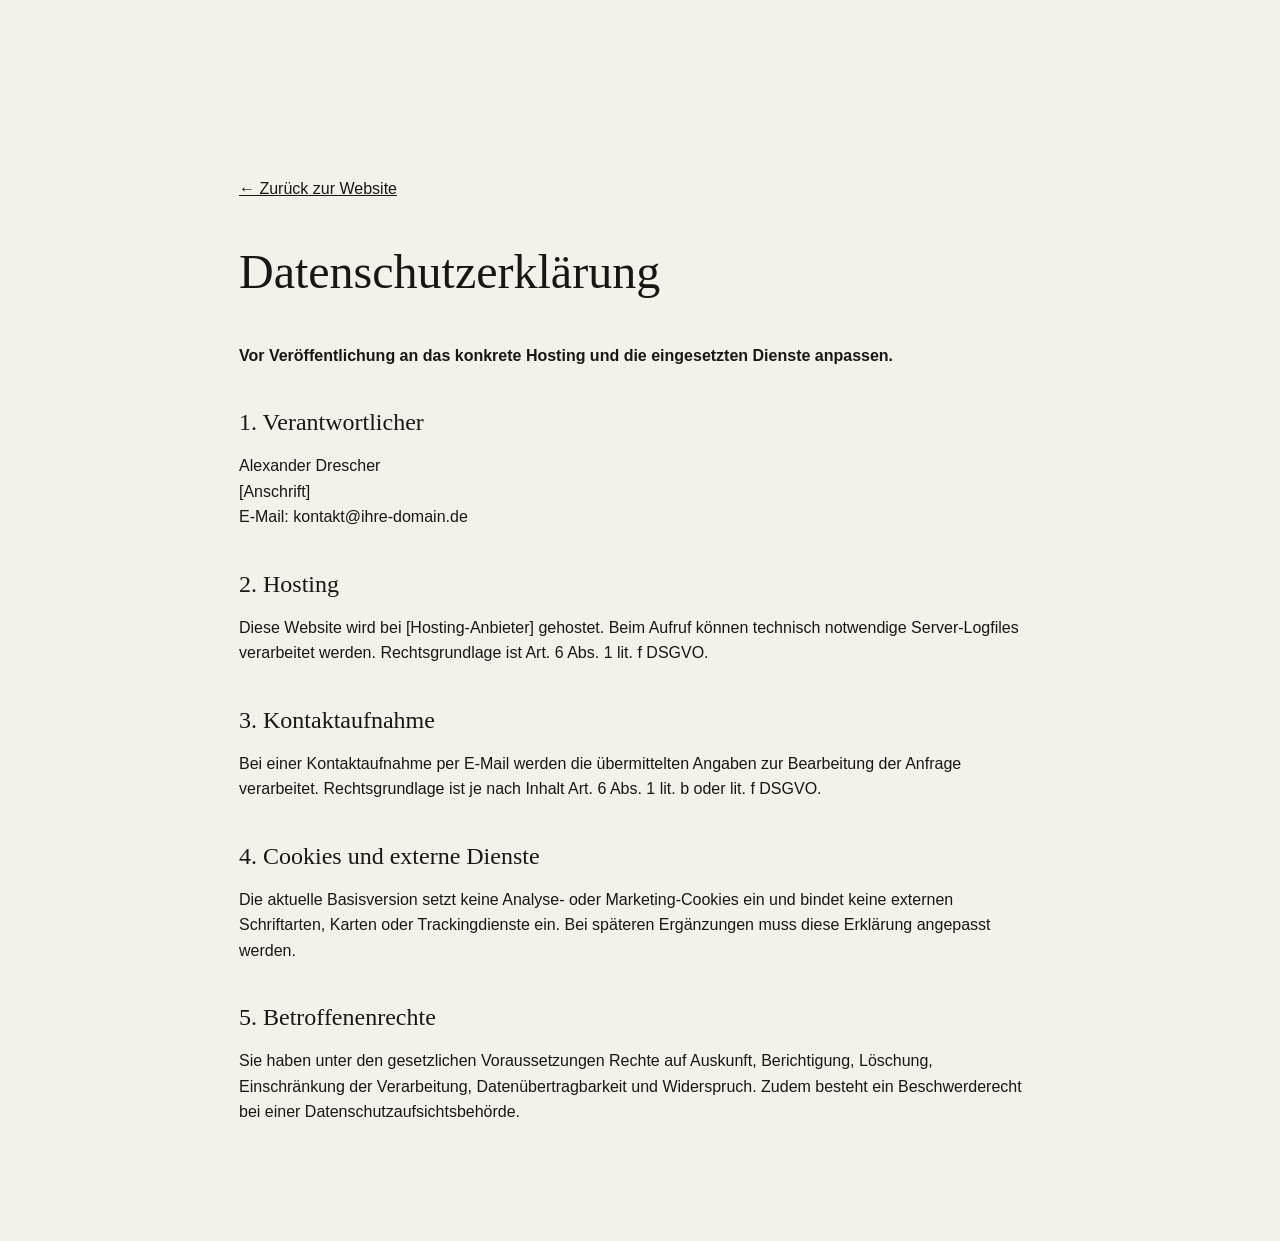
==== datenschutz.html @ 4727dc69 "Add files via upload" ====
<!DOCTYPE html>
<html lang="de">
<head>
  <meta charset="UTF-8">
  <meta name="viewport" content="width=device-width, initial-scale=1.0">
  <title>Datenschutz | Alexander Drescher</title>
  <link rel="stylesheet" href="styles.css">
</head>
<body>
  <main class="legal-page">
    <p><a href="index.html">← Zurück zur Website</a></p>
    <h1>Datenschutzerklärung</h1>
    <p><strong>Vor Veröffentlichung an das konkrete Hosting und die eingesetzten Dienste anpassen.</strong></p>

    <h2>1. Verantwortlicher</h2>
    <p>
      Alexander Drescher<br>
      [Anschrift]<br>
      E-Mail: kontakt@ihre-domain.de
    </p>

    <h2>2. Hosting</h2>
    <p>
      Diese Website wird bei [Hosting-Anbieter] gehostet. Beim Aufruf können
      technisch notwendige Server-Logfiles verarbeitet werden. Rechtsgrundlage
      ist Art. 6 Abs. 1 lit. f DSGVO.
    </p>

    <h2>3. Kontaktaufnahme</h2>
    <p>
      Bei einer Kontaktaufnahme per E-Mail werden die übermittelten Angaben zur
      Bearbeitung der Anfrage verarbeitet. Rechtsgrundlage ist je nach Inhalt
      Art. 6 Abs. 1 lit. b oder lit. f DSGVO.
    </p>

    <h2>4. Cookies und externe Dienste</h2>
    <p>
      Die aktuelle Basisversion setzt keine Analyse- oder Marketing-Cookies ein
      und bindet keine externen Schriftarten, Karten oder Trackingdienste ein.
      Bei späteren Ergänzungen muss diese Erklärung angepasst werden.
    </p>

    <h2>5. Betroffenenrechte</h2>
    <p>
      Sie haben unter den gesetzlichen Voraussetzungen Rechte auf Auskunft,
      Berichtigung, Löschung, Einschränkung der Verarbeitung,
      Datenübertragbarkeit und Widerspruch. Zudem besteht ein Beschwerderecht
      bei einer Datenschutzaufsichtsbehörde.
    </p>
  </main>
</body>
</html>
---- styles.css ----
:root {
  --ink: #171816;
  --ink-soft: #2b2d29;
  --stone: #c9c2b5;
  --sand: #e9e4dc;
  --paper: #f4f1eb;
  --white: #fbfaf7;
  --line: rgba(23, 24, 22, 0.18);
  --accent: #a89678;
  --max: 1240px;
}

* { box-sizing: border-box; }
html { scroll-behavior: smooth; }
body {
  margin: 0;
  background: var(--paper);
  color: var(--ink);
  font-family: Arial, Helvetica, sans-serif;
  line-height: 1.6;
}
a { color: inherit; text-decoration: none; }
button, input, textarea { font: inherit; }
.sr-only {
  position: absolute; width: 1px; height: 1px; padding: 0; margin: -1px;
  overflow: hidden; clip: rect(0,0,0,0); white-space: nowrap; border: 0;
}

.site-header {
  position: fixed;
  z-index: 50;
  top: 0;
  left: 0;
  width: 100%;
  display: flex;
  align-items: center;
  justify-content: space-between;
  padding: 22px clamp(24px, 5vw, 72px);
  color: var(--white);
  background: linear-gradient(to bottom, rgba(15,16,14,.78), rgba(15,16,14,0));
  backdrop-filter: blur(2px);
}
.brand, .footer-brand {
  display: flex;
  align-items: center;
  gap: 13px;
  letter-spacing: .02em;
}
.brand strong, .footer-brand strong { display: block; font-size: .94rem; }
.brand small, .footer-brand small {
  display: block;
  opacity: .68;
  font-size: .68rem;
  letter-spacing: .11em;
  text-transform: uppercase;
}
.mini-monolith {
  display: block;
  width: 20px;
  height: 34px;
  background: currentColor;
  clip-path: polygon(20% 4%, 82% 0, 100% 92%, 14% 100%, 0 18%);
}
.navigation {
  display: flex;
  align-items: center;
  gap: 28px;
  font-size: .82rem;
  letter-spacing: .08em;
}
.navigation a { opacity: .78; }
.navigation a:hover { opacity: 1; }
.navigation .nav-cta {
  border: 1px solid rgba(255,255,255,.5);
  padding: 10px 17px;
  opacity: 1;
}
.menu-button { display: none; }

.hero {
  min-height: 100vh;
  display: grid;
  grid-template-columns: 1.05fr .95fr;
  background:
    radial-gradient(circle at 78% 42%, rgba(162,151,130,.12), transparent 28%),
    linear-gradient(125deg, #111210 0%, #20221f 56%, #111210 100%);
  color: var(--white);
  overflow: hidden;
  padding: 150px clamp(24px, 7vw, 110px) 70px;
}
.hero-copy {
  display: flex;
  flex-direction: column;
  justify-content: center;
  max-width: 700px;
  z-index: 2;
}
.eyebrow {
  margin: 0 0 24px;
  color: var(--accent);
  font-size: .72rem;
  letter-spacing: .22em;
  text-transform: uppercase;
}
.hero h1, h2 {
  margin: 0;
  font-family: Georgia, 'Times New Roman', serif;
  font-weight: 400;
  line-height: .96;
  letter-spacing: -.045em;
}
.hero h1 {
  font-size: clamp(4rem, 8vw, 8.4rem);
  max-width: 780px;
}
.hero-text {
  max-width: 570px;
  margin: 34px 0 38px;
  color: rgba(255,255,255,.72);
  font-size: clamp(1.05rem, 1.5vw, 1.28rem);
}
.hero-actions { display: flex; align-items: center; gap: 28px; flex-wrap: wrap; }
.button {
  display: inline-flex;
  align-items: center;
  justify-content: center;
  min-height: 50px;
  padding: 0 24px;
  border: 1px solid transparent;
  font-size: .82rem;
  letter-spacing: .07em;
}
.button-primary { background: var(--sand); color: var(--ink); }
.button-light { background: var(--white); color: var(--ink); }
.text-link { font-size: .84rem; color: rgba(255,255,255,.7); }
.text-link span { margin-left: 8px; }

.hero-visual { position: relative; min-height: 650px; }
.halo {
  position: absolute;
  width: 470px;
  height: 470px;
  border: 1px solid rgba(255,255,255,.08);
  border-radius: 50%;
  left: 50%;
  top: 44%;
  transform: translate(-50%, -50%);
}
.monolith {
  position: absolute;
  width: min(280px, 34vw);
  height: min(520px, 63vw);
  left: 50%;
  top: 48%;
  transform: translate(-50%, -50%) rotate(-1.5deg);
  background:
    linear-gradient(102deg, transparent 0 47%, rgba(255,255,255,.08) 48%, transparent 50%),
    linear-gradient(135deg, #393a35 0%, #141512 53%, #2b2c28 100%);
  clip-path: polygon(12% 3%, 79% 0, 98% 92%, 17% 100%, 1% 18%);
  box-shadow: 42px 50px 90px rgba(0,0,0,.5);
}
.monolith::after {
  content: "";
  position: absolute; inset: 0;
  background:
    radial-gradient(circle at 20% 25%, rgba(255,255,255,.05) 0 1px, transparent 2px),
    radial-gradient(circle at 70% 60%, rgba(255,255,255,.035) 0 1px, transparent 2px);
  background-size: 38px 31px, 43px 47px;
  opacity: .8;
}
.light-line {
  position: absolute;
  z-index: 2;
  left: 51%;
  top: 22%;
  width: 1px;
  height: 48%;
  background: linear-gradient(to bottom, transparent, rgba(227,217,196,.65), transparent);
  transform: rotate(3deg);
  box-shadow: 0 0 12px rgba(227,217,196,.35);
}
.water-line {
  position: absolute;
  left: 5%;
  right: 4%;
  height: 1px;
  background: rgba(255,255,255,.19);
  border-radius: 50%;
}
.water-line-one { top: 78%; transform: rotate(-1deg); }
.water-line-two { top: 81%; left: 18%; opacity: .45; }
.visual-caption {
  position: absolute;
  right: 2%;
  bottom: 2%;
  margin: 0;
  color: rgba(255,255,255,.45);
  font-family: Georgia, serif;
  font-size: .9rem;
  font-style: italic;
}

.statement {
  padding: clamp(90px, 14vw, 190px) clamp(24px, 10vw, 160px);
  background: var(--sand);
}
.statement p {
  max-width: 1020px;
  margin: 0 auto;
  font-family: Georgia, serif;
  font-size: clamp(2.1rem, 4.8vw, 5.3rem);
  line-height: 1.08;
  letter-spacing: -.04em;
}

.section { padding: clamp(90px, 12vw, 160px) clamp(24px, 7vw, 110px); }
.section-light { background: var(--paper); }
.section-heading { max-width: var(--max); margin: 0 auto 80px; }
.section-heading h2, .about h2, .contact h2 {
  font-size: clamp(2.8rem, 5.2vw, 5.7rem);
}
.two-column {
  max-width: var(--max);
  margin: 0 auto;
  display: grid;
  grid-template-columns: 1.1fr .9fr;
  gap: clamp(50px, 9vw, 150px);
}
.large-copy p {
  margin: 0;
  font-family: Georgia, serif;
  font-size: clamp(1.8rem, 3vw, 3.1rem);
  line-height: 1.22;
}
.body-copy { font-size: 1.05rem; color: #4b4d48; }
.body-copy p:first-child { margin-top: 0; }

.topics { background: var(--ink); color: var(--white); }
.inverse .eyebrow { color: #b7a78b; }
.topic-grid {
  max-width: var(--max);
  margin: 0 auto;
  display: grid;
  grid-template-columns: repeat(2, 1fr);
  border-top: 1px solid rgba(255,255,255,.14);
  border-left: 1px solid rgba(255,255,255,.14);
}
.topic-grid article {
  min-height: 280px;
  padding: 40px;
  border-right: 1px solid rgba(255,255,255,.14);
  border-bottom: 1px solid rgba(255,255,255,.14);
}
.topic-grid span, .steps span {
  color: var(--accent);
  font-size: .7rem;
  letter-spacing: .16em;
}
.topic-grid h3, .steps h3 {
  margin: 54px 0 16px;
  font-family: Georgia, serif;
  font-size: 1.8rem;
  font-weight: 400;
}
.topic-grid p { max-width: 450px; color: rgba(255,255,255,.6); }

.about {
  display: grid;
  grid-template-columns: .8fr 1.2fr;
  gap: clamp(55px, 9vw, 150px);
  align-items: center;
}
.about-mark { min-height: 720px; position: relative; overflow: hidden; background: #d9d3c8; }
.about-mark::before {
  content: "";
  position: absolute; inset: 0;
  background:
    linear-gradient(to top, rgba(26,27,24,.26), transparent 45%),
    radial-gradient(circle at 30% 20%, rgba(255,255,255,.45), transparent 30%);
}
.about-stone {
  position: absolute;
  left: 50%;
  top: 53%;
  width: 46%;
  height: 58%;
  transform: translate(-50%, -50%) rotate(2deg);
  background: linear-gradient(135deg, #454640, #1f201d 65%, #363730);
  clip-path: polygon(13% 2%, 80% 0, 98% 91%, 17% 100%, 0 20%);
  box-shadow: 35px 35px 70px rgba(37,35,30,.28);
}
.about-content { max-width: 720px; }
.about-content .lead {
  margin: 35px 0 30px;
  font-family: Georgia, serif;
  font-size: clamp(1.55rem, 2.3vw, 2.4rem);
  line-height: 1.3;
}
.about-content > p:not(.eyebrow):not(.lead) { color: #4c4e49; font-size: 1.02rem; }
.about-content .note {
  margin-top: 36px;
  padding-top: 24px;
  border-top: 1px solid var(--line);
  font-size: .82rem !important;
}

.process { background: #ddd7cc; }
.steps {
  max-width: var(--max);
  margin: 0 auto;
  display: grid;
  grid-template-columns: repeat(3, 1fr);
  gap: 1px;
  background: rgba(23,24,22,.16);
}
.steps article { background: #ddd7cc; padding: 36px; min-height: 310px; }
.steps p { color: #565852; }

.contact {
  padding: clamp(90px, 13vw, 180px) clamp(24px, 8vw, 125px);
  background: var(--ink-soft);
  color: var(--white);
  display: flex;
  align-items: end;
  justify-content: space-between;
  gap: 70px;
}
.contact > div { max-width: 800px; }
.contact p:not(.eyebrow) { max-width: 650px; color: rgba(255,255,255,.65); font-size: 1.05rem; }

footer {
  padding: 42px clamp(24px, 5vw, 72px);
  background: #11120f;
  color: rgba(255,255,255,.62);
  display: grid;
  grid-template-columns: 1fr auto auto;
  gap: 40px;
  align-items: center;
  font-size: .76rem;
}
.footer-links { display: flex; gap: 24px; }
footer .mini-monolith { color: var(--white); }
footer strong { color: var(--white); }

.legal-page {
  max-width: 850px;
  margin: 0 auto;
  padding: 160px 24px 100px;
}
.legal-page h1 { font-family: Georgia, serif; font-size: 3rem; font-weight: 400; }
.legal-page h2 { margin-top: 40px; font-size: 1.5rem; letter-spacing: 0; line-height: 1.2; }
.legal-page a { text-decoration: underline; }

@media (max-width: 900px) {
  .site-header { padding: 18px 22px; }
  .menu-button {
    display: flex;
    width: 42px; height: 42px;
    flex-direction: column; justify-content: center; gap: 6px;
    background: transparent; border: 0; color: white;
  }
  .menu-button span:not(.sr-only) { display: block; width: 24px; height: 1px; background: currentColor; }
  .navigation {
    display: none;
    position: absolute; top: 78px; left: 18px; right: 18px;
    padding: 28px; flex-direction: column; align-items: flex-start;
    background: #1c1d1a; border: 1px solid rgba(255,255,255,.13);
  }
  .navigation.open { display: flex; }
  .hero { grid-template-columns: 1fr; padding-top: 130px; }
  .hero-copy { min-height: 560px; }
  .hero-visual { min-height: 580px; }
  .two-column, .about { grid-template-columns: 1fr; }
  .about-mark { min-height: 580px; }
  .topic-grid { grid-template-columns: 1fr; }
  .steps { grid-template-columns: 1fr; }
  .contact { align-items: flex-start; flex-direction: column; }
  footer { grid-template-columns: 1fr; gap: 24px; }
}

@media (max-width: 560px) {
  .hero h1 { font-size: clamp(3.35rem, 17vw, 5.1rem); }
  .hero { padding-left: 22px; padding-right: 22px; }
  .hero-visual { min-height: 500px; }
  .monolith { width: 190px; height: 360px; }
  .halo { width: 320px; height: 320px; }
  .statement { padding-left: 24px; padding-right: 24px; }
  .topic-grid article { padding: 30px; min-height: 245px; }
  .section-heading { margin-bottom: 50px; }
  .about-mark { min-height: 470px; }
}
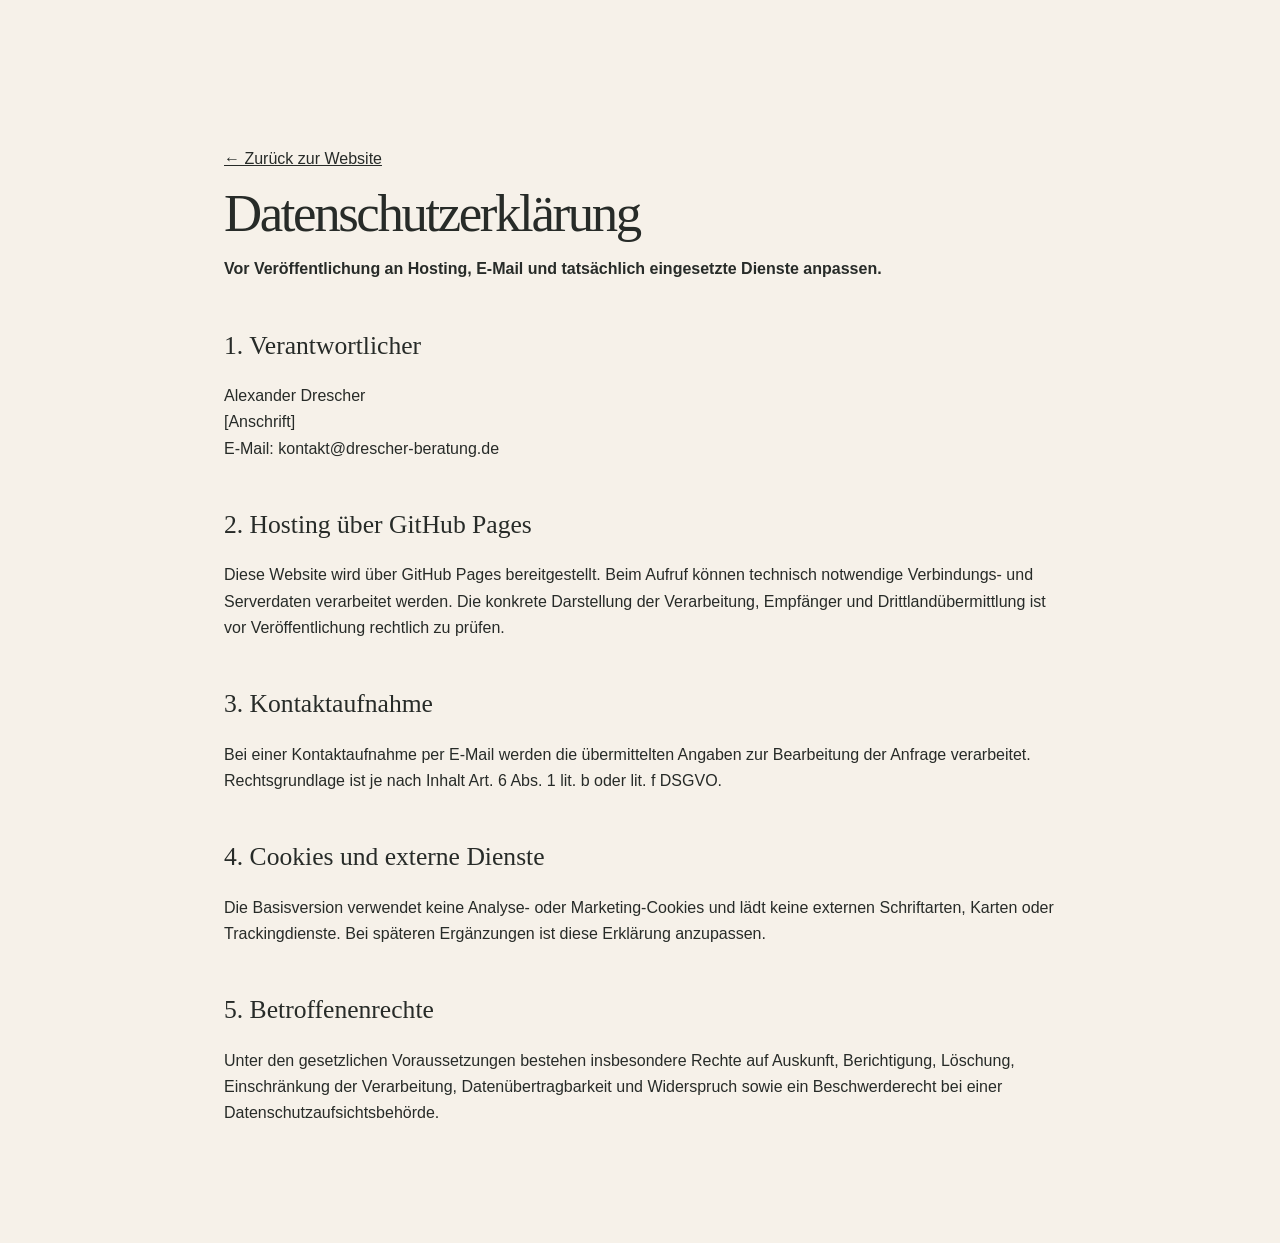
==== commit 7d724e10: "Add files via upload" ====
--- a/datenschutz.html
+++ b/datenschutz.html
@@ -1,8 +1,8 @@
-<!DOCTYPE html>
+<!doctype html>
 <html lang="de">
 <head>
-  <meta charset="UTF-8">
-  <meta name="viewport" content="width=device-width, initial-scale=1.0">
+  <meta charset="utf-8">
+  <meta name="viewport" content="width=device-width, initial-scale=1">
   <title>Datenschutz | Alexander Drescher</title>
   <link rel="stylesheet" href="styles.css">
 </head>
@@ -10,20 +10,21 @@
   <main class="legal-page">
     <p><a href="index.html">← Zurück zur Website</a></p>
     <h1>Datenschutzerklärung</h1>
-    <p><strong>Vor Veröffentlichung an das konkrete Hosting und die eingesetzten Dienste anpassen.</strong></p>
+    <p><strong>Vor Veröffentlichung an Hosting, E-Mail und tatsächlich eingesetzte Dienste anpassen.</strong></p>
 
     <h2>1. Verantwortlicher</h2>
     <p>
       Alexander Drescher<br>
       [Anschrift]<br>
-      E-Mail: kontakt@ihre-domain.de
+      E-Mail: kontakt@drescher-beratung.de
     </p>
 
-    <h2>2. Hosting</h2>
+    <h2>2. Hosting über GitHub Pages</h2>
     <p>
-      Diese Website wird bei [Hosting-Anbieter] gehostet. Beim Aufruf können
-      technisch notwendige Server-Logfiles verarbeitet werden. Rechtsgrundlage
-      ist Art. 6 Abs. 1 lit. f DSGVO.
+      Diese Website wird über GitHub Pages bereitgestellt. Beim Aufruf können
+      technisch notwendige Verbindungs- und Serverdaten verarbeitet werden.
+      Die konkrete Darstellung der Verarbeitung, Empfänger und
+      Drittlandübermittlung ist vor Veröffentlichung rechtlich zu prüfen.
     </p>
 
     <h2>3. Kontaktaufnahme</h2>
@@ -35,17 +36,17 @@
 
     <h2>4. Cookies und externe Dienste</h2>
     <p>
-      Die aktuelle Basisversion setzt keine Analyse- oder Marketing-Cookies ein
-      und bindet keine externen Schriftarten, Karten oder Trackingdienste ein.
-      Bei späteren Ergänzungen muss diese Erklärung angepasst werden.
+      Die Basisversion verwendet keine Analyse- oder Marketing-Cookies und lädt
+      keine externen Schriftarten, Karten oder Trackingdienste. Bei späteren
+      Ergänzungen ist diese Erklärung anzupassen.
     </p>
 
     <h2>5. Betroffenenrechte</h2>
     <p>
-      Sie haben unter den gesetzlichen Voraussetzungen Rechte auf Auskunft,
-      Berichtigung, Löschung, Einschränkung der Verarbeitung,
-      Datenübertragbarkeit und Widerspruch. Zudem besteht ein Beschwerderecht
-      bei einer Datenschutzaufsichtsbehörde.
+      Unter den gesetzlichen Voraussetzungen bestehen insbesondere Rechte auf
+      Auskunft, Berichtigung, Löschung, Einschränkung der Verarbeitung,
+      Datenübertragbarkeit und Widerspruch sowie ein Beschwerderecht bei einer
+      Datenschutzaufsichtsbehörde.
     </p>
   </main>
 </body>
--- a/styles.css
+++ b/styles.css
@@ -1,13 +1,16 @@
 
 :root {
-  --ink: #171816;
-  --ink-soft: #2b2d29;
-  --stone: #c9c2b5;
-  --sand: #e9e4dc;
-  --paper: #f4f1eb;
-  --white: #fbfaf7;
-  --line: rgba(23, 24, 22, 0.18);
-  --accent: #a89678;
+  --paper: #f6f1e9;
+  --paper-2: #eee7dc;
+  --white: #fffdf9;
+  --ink: #272b28;
+  --muted: #686b66;
+  --sage: #78816b;
+  --sage-dark: #59624e;
+  --sage-pale: #d7dbcf;
+  --stone: #b7afa3;
+  --line: rgba(39, 43, 40, .15);
+  --shadow: 0 18px 60px rgba(52, 54, 47, .09);
   --max: 1240px;
 }
 
@@ -18,375 +21,575 @@
   background: var(--paper);
   color: var(--ink);
   font-family: Arial, Helvetica, sans-serif;
-  line-height: 1.6;
-}
+  line-height: 1.65;
+}
+img { max-width: 100%; }
 a { color: inherit; text-decoration: none; }
-button, input, textarea { font: inherit; }
+button { font: inherit; }
 .sr-only {
-  position: absolute; width: 1px; height: 1px; padding: 0; margin: -1px;
-  overflow: hidden; clip: rect(0,0,0,0); white-space: nowrap; border: 0;
+  position: absolute; width: 1px; height: 1px; padding: 0;
+  margin: -1px; overflow: hidden; clip: rect(0,0,0,0);
+  white-space: nowrap; border: 0;
 }
 
 .site-header {
-  position: fixed;
-  z-index: 50;
+  position: absolute;
+  z-index: 20;
   top: 0;
   left: 0;
   width: 100%;
+  padding: 25px clamp(22px, 5vw, 76px);
   display: flex;
+  justify-content: space-between;
   align-items: center;
-  justify-content: space-between;
-  padding: 22px clamp(24px, 5vw, 72px);
-  color: var(--white);
-  background: linear-gradient(to bottom, rgba(15,16,14,.78), rgba(15,16,14,0));
-  backdrop-filter: blur(2px);
-}
-.brand, .footer-brand {
+}
+.logo-link {
+  display: block;
+  width: min(430px, 37vw);
+  min-width: 270px;
+}
+.logo-link img {
+  display: block;
+  width: 100%;
+  height: auto;
+}
+.main-nav {
   display: flex;
+  gap: clamp(18px, 2.5vw, 38px);
   align-items: center;
+  font-size: .82rem;
+}
+.main-nav a {
+  position: relative;
+  padding: 8px 0;
+}
+.main-nav a::after {
+  content: "";
+  position: absolute;
+  left: 0; bottom: 0;
+  width: 0; height: 1px;
+  background: var(--sage);
+  transition: width .25s ease;
+}
+.main-nav a:hover::after { width: 100%; }
+.menu-toggle { display: none; }
+
+.hero {
+  position: relative;
+  min-height: 830px;
+  display: grid;
+  grid-template-columns: .95fr 1.05fr;
+  overflow: hidden;
+  background: linear-gradient(110deg, #f7f2ea 0%, #f6f1e9 44%, #dce1dc 100%);
+}
+.hero-copy {
+  z-index: 3;
+  padding: 205px 4vw 125px clamp(28px, 7vw, 115px);
+  align-self: center;
+}
+.eyebrow {
+  margin: 0 0 18px;
+  color: var(--sage-dark);
+  text-transform: uppercase;
+  letter-spacing: .19em;
+  font-size: .71rem;
+}
+h1, h2 {
+  margin: 0;
+  font-family: Georgia, "Times New Roman", serif;
+  font-weight: 400;
+  letter-spacing: -.045em;
+}
+h1 {
+  max-width: 720px;
+  font-size: clamp(4rem, 7vw, 7.4rem);
+  line-height: .98;
+}
+.short-rule {
+  width: 54px;
+  height: 2px;
+  margin: 30px 0 31px;
+  background: var(--sage);
+}
+.hero-lead {
+  max-width: 520px;
+  margin: 0 0 14px;
+  font-size: clamp(1.05rem, 1.4vw, 1.25rem);
+}
+.hero-support {
+  max-width: 520px;
+  margin: 0 0 32px;
+  color: var(--muted);
+}
+.hero-actions {
+  display: flex;
+  flex-wrap: wrap;
   gap: 13px;
-  letter-spacing: .02em;
-}
-.brand strong, .footer-brand strong { display: block; font-size: .94rem; }
-.brand small, .footer-brand small {
-  display: block;
-  opacity: .68;
-  font-size: .68rem;
-  letter-spacing: .11em;
-  text-transform: uppercase;
-}
-.mini-monolith {
-  display: block;
-  width: 20px;
-  height: 34px;
-  background: currentColor;
-  clip-path: polygon(20% 4%, 82% 0, 100% 92%, 14% 100%, 0 18%);
-}
-.navigation {
-  display: flex;
-  align-items: center;
-  gap: 28px;
-  font-size: .82rem;
-  letter-spacing: .08em;
-}
-.navigation a { opacity: .78; }
-.navigation a:hover { opacity: 1; }
-.navigation .nav-cta {
-  border: 1px solid rgba(255,255,255,.5);
-  padding: 10px 17px;
-  opacity: 1;
-}
-.menu-button { display: none; }
-
-.hero {
-  min-height: 100vh;
-  display: grid;
-  grid-template-columns: 1.05fr .95fr;
-  background:
-    radial-gradient(circle at 78% 42%, rgba(162,151,130,.12), transparent 28%),
-    linear-gradient(125deg, #111210 0%, #20221f 56%, #111210 100%);
-  color: var(--white);
-  overflow: hidden;
-  padding: 150px clamp(24px, 7vw, 110px) 70px;
-}
-.hero-copy {
-  display: flex;
-  flex-direction: column;
-  justify-content: center;
-  max-width: 700px;
-  z-index: 2;
-}
-.eyebrow {
-  margin: 0 0 24px;
-  color: var(--accent);
-  font-size: .72rem;
-  letter-spacing: .22em;
-  text-transform: uppercase;
-}
-.hero h1, h2 {
-  margin: 0;
-  font-family: Georgia, 'Times New Roman', serif;
-  font-weight: 400;
-  line-height: .96;
-  letter-spacing: -.045em;
-}
-.hero h1 {
-  font-size: clamp(4rem, 8vw, 8.4rem);
-  max-width: 780px;
-}
-.hero-text {
-  max-width: 570px;
-  margin: 34px 0 38px;
-  color: rgba(255,255,255,.72);
-  font-size: clamp(1.05rem, 1.5vw, 1.28rem);
-}
-.hero-actions { display: flex; align-items: center; gap: 28px; flex-wrap: wrap; }
+}
 .button {
+  min-height: 52px;
+  padding: 0 25px;
   display: inline-flex;
   align-items: center;
   justify-content: center;
-  min-height: 50px;
-  padding: 0 24px;
+  gap: 18px;
   border: 1px solid transparent;
-  font-size: .82rem;
-  letter-spacing: .07em;
-}
-.button-primary { background: var(--sand); color: var(--ink); }
-.button-light { background: var(--white); color: var(--ink); }
-.text-link { font-size: .84rem; color: rgba(255,255,255,.7); }
-.text-link span { margin-left: 8px; }
-
-.hero-visual { position: relative; min-height: 650px; }
-.halo {
-  position: absolute;
-  width: 470px;
-  height: 470px;
-  border: 1px solid rgba(255,255,255,.08);
-  border-radius: 50%;
-  left: 50%;
-  top: 44%;
-  transform: translate(-50%, -50%);
-}
-.monolith {
-  position: absolute;
-  width: min(280px, 34vw);
-  height: min(520px, 63vw);
-  left: 50%;
-  top: 48%;
-  transform: translate(-50%, -50%) rotate(-1.5deg);
-  background:
-    linear-gradient(102deg, transparent 0 47%, rgba(255,255,255,.08) 48%, transparent 50%),
-    linear-gradient(135deg, #393a35 0%, #141512 53%, #2b2c28 100%);
-  clip-path: polygon(12% 3%, 79% 0, 98% 92%, 17% 100%, 1% 18%);
-  box-shadow: 42px 50px 90px rgba(0,0,0,.5);
-}
-.monolith::after {
-  content: "";
-  position: absolute; inset: 0;
-  background:
-    radial-gradient(circle at 20% 25%, rgba(255,255,255,.05) 0 1px, transparent 2px),
-    radial-gradient(circle at 70% 60%, rgba(255,255,255,.035) 0 1px, transparent 2px);
-  background-size: 38px 31px, 43px 47px;
-  opacity: .8;
-}
-.light-line {
-  position: absolute;
-  z-index: 2;
-  left: 51%;
-  top: 22%;
-  width: 1px;
-  height: 48%;
-  background: linear-gradient(to bottom, transparent, rgba(227,217,196,.65), transparent);
-  transform: rotate(3deg);
-  box-shadow: 0 0 12px rgba(227,217,196,.35);
-}
-.water-line {
-  position: absolute;
-  left: 5%;
-  right: 4%;
-  height: 1px;
-  background: rgba(255,255,255,.19);
-  border-radius: 50%;
-}
-.water-line-one { top: 78%; transform: rotate(-1deg); }
-.water-line-two { top: 81%; left: 18%; opacity: .45; }
-.visual-caption {
-  position: absolute;
-  right: 2%;
-  bottom: 2%;
-  margin: 0;
-  color: rgba(255,255,255,.45);
-  font-family: Georgia, serif;
-  font-size: .9rem;
+  font-size: .85rem;
+  letter-spacing: .03em;
+  transition: transform .2s ease, background .2s ease;
+}
+.button:hover { transform: translateY(-2px); }
+.button-primary {
+  background: var(--sage-dark);
+  color: var(--white);
+}
+.button-primary:hover { background: #4b5543; }
+.button-secondary {
+  border-color: rgba(89, 98, 78, .55);
+  color: var(--sage-dark);
+  background: rgba(255,255,255,.3);
+}
+.button-light {
+  background: var(--white);
+  color: var(--ink);
+}
+
+.hero-image {
+  position: relative;
+  min-height: 830px;
+  background-image:
+    linear-gradient(90deg, var(--paper) 0%, rgba(246,241,233,.55) 12%, rgba(246,241,233,0) 35%),
+    linear-gradient(0deg, rgba(41,49,46,.12), rgba(41,49,46,0) 38%),
+    url("stein-brandung.jpg");
+  background-size: cover;
+  background-position: 50% center;
+}
+.hero-caption {
+  position: absolute;
+  right: 40px;
+  bottom: 90px;
+  color: rgba(255,255,255,.85);
+  font-family: Georgia, serif;
   font-style: italic;
-}
-
-.statement {
-  padding: clamp(90px, 14vw, 190px) clamp(24px, 10vw, 160px);
-  background: var(--sand);
-}
-.statement p {
-  max-width: 1020px;
-  margin: 0 auto;
-  font-family: Georgia, serif;
-  font-size: clamp(2.1rem, 4.8vw, 5.3rem);
-  line-height: 1.08;
-  letter-spacing: -.04em;
-}
-
-.section { padding: clamp(90px, 12vw, 160px) clamp(24px, 7vw, 110px); }
-.section-light { background: var(--paper); }
-.section-heading { max-width: var(--max); margin: 0 auto 80px; }
-.section-heading h2, .about h2, .contact h2 {
-  font-size: clamp(2.8rem, 5.2vw, 5.7rem);
-}
-.two-column {
+  font-size: .95rem;
+  text-shadow: 0 2px 8px rgba(0,0,0,.35);
+}
+.hero-wave {
+  position: absolute;
+  z-index: 4;
+  left: -5%;
+  bottom: -36px;
+  width: 110%;
+  height: 94px;
+  border-radius: 50% 45% 0 0 / 85% 70% 0 0;
+  background: var(--paper);
+  transform: rotate(-1deg);
+}
+
+.section {
+  padding: clamp(95px, 11vw, 155px) clamp(24px, 7vw, 110px);
+}
+.section-intro {
   max-width: var(--max);
-  margin: 0 auto;
-  display: grid;
-  grid-template-columns: 1.1fr .9fr;
-  gap: clamp(50px, 9vw, 150px);
-}
-.large-copy p {
-  margin: 0;
-  font-family: Georgia, serif;
-  font-size: clamp(1.8rem, 3vw, 3.1rem);
-  line-height: 1.22;
-}
-.body-copy { font-size: 1.05rem; color: #4b4d48; }
-.body-copy p:first-child { margin-top: 0; }
-
-.topics { background: var(--ink); color: var(--white); }
-.inverse .eyebrow { color: #b7a78b; }
+  margin: 0 auto 70px;
+}
+.section-intro.centered {
+  max-width: 800px;
+  text-align: center;
+}
+.section-intro h2,
+.about-copy h2,
+.workshop-copy h2,
+.contact-section h2 {
+  font-size: clamp(2.8rem, 5vw, 5.4rem);
+  line-height: 1.04;
+}
+.section-intro > p:last-child {
+  max-width: 720px;
+  margin: 24px auto 0;
+  color: var(--muted);
+}
+.section-topics {
+  padding-top: 115px;
+}
 .topic-grid {
   max-width: var(--max);
   margin: 0 auto;
   display: grid;
-  grid-template-columns: repeat(2, 1fr);
-  border-top: 1px solid rgba(255,255,255,.14);
-  border-left: 1px solid rgba(255,255,255,.14);
-}
-.topic-grid article {
-  min-height: 280px;
-  padding: 40px;
-  border-right: 1px solid rgba(255,255,255,.14);
-  border-bottom: 1px solid rgba(255,255,255,.14);
-}
-.topic-grid span, .steps span {
-  color: var(--accent);
+  grid-template-columns: repeat(3, 1fr);
+  gap: 18px;
+}
+.topic-card {
+  min-height: 290px;
+  padding: 34px;
+  background: rgba(255,253,249,.73);
+  border: 1px solid rgba(89,98,78,.10);
+  box-shadow: 0 12px 34px rgba(63,67,59,.05);
+  transition: transform .25s ease, box-shadow .25s ease;
+}
+.topic-card:hover {
+  transform: translateY(-5px);
+  box-shadow: var(--shadow);
+}
+.topic-icon {
+  width: 52px;
+  height: 52px;
+  display: grid;
+  place-items: center;
+  border: 1px solid rgba(89,98,78,.30);
+  border-radius: 50%;
+  color: var(--sage-dark);
+  font-family: Georgia, serif;
+  font-size: 1.65rem;
+}
+.topic-card h3 {
+  margin: 42px 0 13px;
+  font-family: Georgia, serif;
+  font-size: 1.55rem;
+  line-height: 1.2;
+  font-weight: 400;
+}
+.topic-card p {
+  margin: 0;
+  color: var(--muted);
+  font-size: .94rem;
+}
+
+.workshop-section {
+  max-width: var(--max);
+  margin: 0 auto clamp(95px, 10vw, 145px);
+  padding: 46px;
+  display: grid;
+  grid-template-columns: 135px 1fr auto;
+  gap: 42px;
+  align-items: center;
+  background:
+    radial-gradient(circle at 93% 20%, rgba(255,255,255,.35), transparent 22%),
+    linear-gradient(125deg, #d4d6ca, #bdc4b4);
+  border-radius: 3px;
+  box-shadow: var(--shadow);
+}
+.workshop-mark {
+  position: relative;
+  width: 118px;
+  height: 118px;
+  border-radius: 50%;
+  background: rgba(255,253,249,.62);
+}
+.workshop-mark span {
+  position: absolute;
+  bottom: 27px;
+  width: 28px;
+  height: 48px;
+  border: 2px solid var(--sage-dark);
+  border-radius: 50% 50% 36% 36%;
+}
+.workshop-mark span:nth-child(1) { left: 18px; height: 40px; }
+.workshop-mark span:nth-child(2) { left: 45px; height: 58px; }
+.workshop-mark span:nth-child(3) { left: 72px; height: 40px; }
+.workshop-copy h2 {
+  font-size: clamp(2.3rem, 4vw, 4.3rem);
+}
+.workshop-copy > p:last-of-type {
+  max-width: 680px;
+  color: #41483e;
+}
+.workshop-details {
+  display: flex;
+  flex-wrap: wrap;
+  gap: 9px;
+  margin-top: 22px;
+}
+.workshop-details span {
+  padding: 7px 12px;
+  border: 1px solid rgba(65,72,62,.25);
+  font-size: .76rem;
+}
+
+.about-section {
+  display: grid;
+  grid-template-columns: .9fr 1.1fr;
+  align-items: center;
+  gap: clamp(55px, 9vw, 145px);
+  background: var(--white);
+}
+.family-placeholder {
+  position: relative;
+  min-height: 650px;
+  overflow: hidden;
+  background:
+    radial-gradient(circle at 50% 20%, rgba(255,255,255,.9), transparent 32%),
+    linear-gradient(180deg, #e8e1d6, #cfc8bb);
+  border: 10px solid #f2ede5;
+  outline: 1px solid rgba(89,98,78,.18);
+  box-shadow: var(--shadow);
+}
+.family-placeholder::after {
+  content: "";
+  position: absolute;
+  left: -10%; right: -10%; bottom: -13%;
+  height: 35%;
+  border-radius: 50% 50% 0 0;
+  background: rgba(119,129,107,.14);
+  transform: rotate(-3deg);
+}
+.placeholder-copy {
+  position: absolute;
+  z-index: 2;
+  top: 12%;
+  left: 0;
+  width: 100%;
+  text-align: center;
+  color: #69665f;
+}
+.placeholder-copy small {
+  display: block;
+  text-transform: uppercase;
+  letter-spacing: .18em;
+  font-size: .66rem;
+}
+.placeholder-copy strong {
+  display: block;
+  margin: 12px 0 9px;
+  font-family: Georgia, serif;
+  font-size: 1.3rem;
+  font-weight: 400;
+}
+.placeholder-copy span { font-size: .78rem; }
+.family-silhouette {
+  position: absolute;
+  z-index: 3;
+  left: 50%;
+  bottom: 14%;
+  width: 78%;
+  height: 45%;
+  transform: translateX(-50%);
+}
+.person {
+  position: absolute;
+  bottom: 0;
+  width: 15%;
+  background: #77746c;
+  border-radius: 44% 44% 8% 8%;
+  opacity: .58;
+}
+.person::before {
+  content: "";
+  position: absolute;
+  left: 50%;
+  top: -22%;
+  width: 58%;
+  aspect-ratio: 1;
+  border-radius: 50%;
+  background: inherit;
+  transform: translateX(-50%);
+}
+.child-one { left: 6%; height: 42%; }
+.adult-one { left: 27%; height: 74%; }
+.adult-two { right: 27%; height: 70%; }
+.child-two { right: 6%; height: 40%; }
+
+.about-copy {
+  max-width: 720px;
+}
+.about-lead {
+  margin: 32px 0 26px;
+  font-family: Georgia, serif;
+  font-size: clamp(1.55rem, 2.4vw, 2.4rem);
+  line-height: 1.3;
+}
+.about-copy > p:not(.eyebrow):not(.about-lead) {
+  color: var(--muted);
+}
+
+.process-section {
+  background: var(--paper-2);
+}
+.process-grid {
+  max-width: var(--max);
+  margin: 0 auto;
+  display: grid;
+  grid-template-columns: repeat(3, 1fr);
+  border-top: 1px solid var(--line);
+  border-left: 1px solid var(--line);
+}
+.process-grid article {
+  min-height: 290px;
+  padding: 35px;
+  border-right: 1px solid var(--line);
+  border-bottom: 1px solid var(--line);
+}
+.process-grid span {
+  color: var(--sage-dark);
   font-size: .7rem;
   letter-spacing: .16em;
 }
-.topic-grid h3, .steps h3 {
-  margin: 54px 0 16px;
+.process-grid h3 {
+  margin: 58px 0 14px;
   font-family: Georgia, serif;
   font-size: 1.8rem;
   font-weight: 400;
 }
-.topic-grid p { max-width: 450px; color: rgba(255,255,255,.6); }
-
-.about {
-  display: grid;
-  grid-template-columns: .8fr 1.2fr;
-  gap: clamp(55px, 9vw, 150px);
-  align-items: center;
-}
-.about-mark { min-height: 720px; position: relative; overflow: hidden; background: #d9d3c8; }
-.about-mark::before {
-  content: "";
-  position: absolute; inset: 0;
-  background:
-    linear-gradient(to top, rgba(26,27,24,.26), transparent 45%),
-    radial-gradient(circle at 30% 20%, rgba(255,255,255,.45), transparent 30%);
-}
-.about-stone {
-  position: absolute;
-  left: 50%;
-  top: 53%;
-  width: 46%;
-  height: 58%;
-  transform: translate(-50%, -50%) rotate(2deg);
-  background: linear-gradient(135deg, #454640, #1f201d 65%, #363730);
-  clip-path: polygon(13% 2%, 80% 0, 98% 91%, 17% 100%, 0 20%);
-  box-shadow: 35px 35px 70px rgba(37,35,30,.28);
-}
-.about-content { max-width: 720px; }
-.about-content .lead {
-  margin: 35px 0 30px;
-  font-family: Georgia, serif;
-  font-size: clamp(1.55rem, 2.3vw, 2.4rem);
-  line-height: 1.3;
-}
-.about-content > p:not(.eyebrow):not(.lead) { color: #4c4e49; font-size: 1.02rem; }
-.about-content .note {
-  margin-top: 36px;
-  padding-top: 24px;
-  border-top: 1px solid var(--line);
-  font-size: .82rem !important;
-}
-
-.process { background: #ddd7cc; }
-.steps {
-  max-width: var(--max);
-  margin: 0 auto;
-  display: grid;
-  grid-template-columns: repeat(3, 1fr);
-  gap: 1px;
-  background: rgba(23,24,22,.16);
-}
-.steps article { background: #ddd7cc; padding: 36px; min-height: 310px; }
-.steps p { color: #565852; }
-
-.contact {
-  padding: clamp(90px, 13vw, 180px) clamp(24px, 8vw, 125px);
-  background: var(--ink-soft);
-  color: var(--white);
+.process-grid p {
+  color: var(--muted);
+}
+
+.contact-section {
+  padding: clamp(95px, 12vw, 170px) clamp(24px, 8vw, 125px);
   display: flex;
-  align-items: end;
+  align-items: flex-end;
   justify-content: space-between;
   gap: 70px;
-}
-.contact > div { max-width: 800px; }
-.contact p:not(.eyebrow) { max-width: 650px; color: rgba(255,255,255,.65); font-size: 1.05rem; }
+  background: var(--sage-dark);
+  color: var(--white);
+}
+.contact-section > div { max-width: 820px; }
+.contact-section .eyebrow { color: #d8dccf; }
+.contact-section p:not(.eyebrow) {
+  max-width: 650px;
+  color: rgba(255,255,255,.72);
+}
+.disclaimer {
+  padding: 24px;
+  text-align: center;
+  background: #4c5545;
+  color: rgba(255,255,255,.66);
+  font-size: .78rem;
+}
+.disclaimer p { margin: 0; }
 
 footer {
-  padding: 42px clamp(24px, 5vw, 72px);
-  background: #11120f;
-  color: rgba(255,255,255,.62);
+  padding: 44px clamp(24px, 5vw, 75px);
   display: grid;
   grid-template-columns: 1fr auto auto;
   gap: 40px;
   align-items: center;
-  font-size: .76rem;
+  background: #262b27;
+  color: rgba(255,255,255,.62);
+  font-size: .77rem;
+}
+footer img {
+  width: min(350px, 45vw);
+  filter: invert(1);
+  opacity: .86;
 }
 .footer-links { display: flex; gap: 24px; }
-footer .mini-monolith { color: var(--white); }
-footer strong { color: var(--white); }
 
 .legal-page {
-  max-width: 850px;
+  max-width: 880px;
   margin: 0 auto;
-  padding: 160px 24px 100px;
-}
-.legal-page h1 { font-family: Georgia, serif; font-size: 3rem; font-weight: 400; }
-.legal-page h2 { margin-top: 40px; font-size: 1.5rem; letter-spacing: 0; line-height: 1.2; }
+  padding: 130px 24px 100px;
+}
+.legal-page h1 {
+  font-family: Georgia, serif;
+  font-size: 3.3rem;
+  font-weight: 400;
+}
+.legal-page h2 {
+  margin-top: 42px;
+  font-family: Georgia, serif;
+  font-size: 1.6rem;
+  font-weight: 400;
+  letter-spacing: 0;
+}
 .legal-page a { text-decoration: underline; }
 
-@media (max-width: 900px) {
-  .site-header { padding: 18px 22px; }
-  .menu-button {
+@media (max-width: 1040px) {
+  .site-header { align-items: flex-start; }
+  .logo-link { width: 340px; }
+  .main-nav { gap: 16px; }
+  .hero { grid-template-columns: 1fr; }
+  .hero-copy { min-height: 700px; padding-right: 40vw; }
+  .hero-image {
+    position: absolute;
+    inset: 0 0 0 37%;
+    min-height: 100%;
+    opacity: .78;
+  }
+  .hero-copy::before {
+    content: "";
+    position: absolute;
+    z-index: -1;
+    inset: 0 30% 0 0;
+    background: linear-gradient(90deg, var(--paper) 55%, transparent);
+  }
+  .topic-grid { grid-template-columns: repeat(2, 1fr); }
+  .workshop-section {
+    margin-left: 24px; margin-right: 24px;
+    grid-template-columns: 110px 1fr;
+  }
+  .workshop-section > .button { grid-column: 2; justify-self: start; }
+}
+
+@media (max-width: 760px) {
+  .site-header {
+    position: absolute;
+    padding: 18px 20px;
+  }
+  .logo-link { width: min(300px, 72vw); min-width: 0; }
+  .menu-toggle {
     display: flex;
-    width: 42px; height: 42px;
-    flex-direction: column; justify-content: center; gap: 6px;
-    background: transparent; border: 0; color: white;
-  }
-  .menu-button span:not(.sr-only) { display: block; width: 24px; height: 1px; background: currentColor; }
-  .navigation {
+    width: 44px;
+    height: 44px;
+    border: 0;
+    background: transparent;
+    flex-direction: column;
+    justify-content: center;
+    gap: 6px;
+  }
+  .menu-toggle span:not(.sr-only) {
+    width: 25px;
+    height: 1px;
+    background: var(--ink);
+  }
+  .main-nav {
     display: none;
-    position: absolute; top: 78px; left: 18px; right: 18px;
-    padding: 28px; flex-direction: column; align-items: flex-start;
-    background: #1c1d1a; border: 1px solid rgba(255,255,255,.13);
-  }
-  .navigation.open { display: flex; }
-  .hero { grid-template-columns: 1fr; padding-top: 130px; }
-  .hero-copy { min-height: 560px; }
-  .hero-visual { min-height: 580px; }
-  .two-column, .about { grid-template-columns: 1fr; }
-  .about-mark { min-height: 580px; }
+    position: absolute;
+    top: 82px;
+    left: 18px; right: 18px;
+    padding: 25px;
+    flex-direction: column;
+    align-items: flex-start;
+    background: rgba(255,253,249,.97);
+    box-shadow: var(--shadow);
+  }
+  .main-nav.open { display: flex; }
+  .hero { min-height: 920px; display: block; }
+  .hero-copy {
+    position: relative;
+    z-index: 5;
+    padding: 160px 22px 440px;
+    min-height: 920px;
+  }
+  .hero-copy::before {
+    inset: 0;
+    background: linear-gradient(180deg, var(--paper) 0 52%, rgba(246,241,233,.84) 64%, transparent 82%);
+  }
+  h1 { font-size: clamp(3.3rem, 16vw, 5.4rem); }
+  .hero-image {
+    inset: 47% 0 0;
+    min-height: auto;
+    opacity: 1;
+    background-image:
+      linear-gradient(180deg, var(--paper) 0%, rgba(246,241,233,0) 18%),
+      linear-gradient(0deg, rgba(41,49,46,.14), rgba(41,49,46,0) 38%),
+      url("stein-brandung.jpg");
+  }
+  .hero-caption { right: 20px; bottom: 50px; }
   .topic-grid { grid-template-columns: 1fr; }
-  .steps { grid-template-columns: 1fr; }
-  .contact { align-items: flex-start; flex-direction: column; }
+  .topic-card { min-height: 235px; }
+  .workshop-section {
+    grid-template-columns: 1fr;
+    margin-left: 20px; margin-right: 20px;
+    padding: 32px;
+  }
+  .workshop-section > .button { grid-column: 1; }
+  .workshop-mark { width: 92px; height: 92px; }
+  .workshop-mark span { transform: scale(.78); transform-origin: bottom; }
+  .about-section { grid-template-columns: 1fr; }
+  .family-placeholder { min-height: 520px; }
+  .process-grid { grid-template-columns: 1fr; }
+  .contact-section { flex-direction: column; align-items: flex-start; }
   footer { grid-template-columns: 1fr; gap: 24px; }
-}
-
-@media (max-width: 560px) {
-  .hero h1 { font-size: clamp(3.35rem, 17vw, 5.1rem); }
-  .hero { padding-left: 22px; padding-right: 22px; }
-  .hero-visual { min-height: 500px; }
-  .monolith { width: 190px; height: 360px; }
-  .halo { width: 320px; height: 320px; }
-  .statement { padding-left: 24px; padding-right: 24px; }
-  .topic-grid article { padding: 30px; min-height: 245px; }
-  .section-heading { margin-bottom: 50px; }
-  .about-mark { min-height: 470px; }
-}
+  footer img { width: min(330px, 88vw); }
+}
